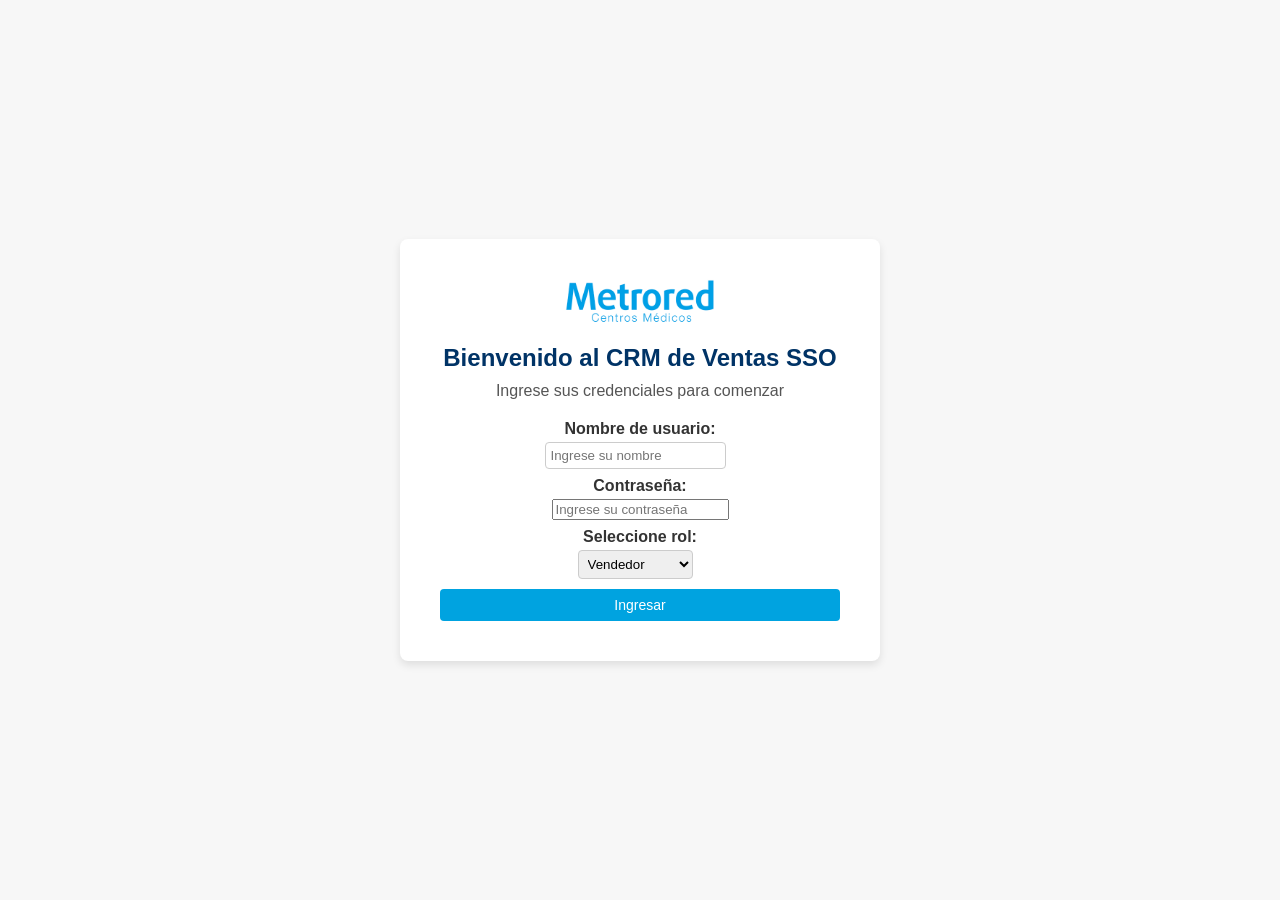
==== index.html @ 7f74a2f8 "Add files via upload" ====
<!DOCTYPE html>
<html lang="es">
<head>
  <meta charset="UTF-8">
  <title>SSO CRM – Inicio de sesión</title>
  <link rel="stylesheet" href="style.css">
</head>
<body class="login-page">
  <div class="login-container">
    <img src="img/logo.png" alt="Metrored logo" class="login-logo">
    <h1>Bienvenido al CRM de Ventas SSO</h1>
    <p>Ingrese sus credenciales para comenzar</p>
    <form id="login-form" class="login-form">
      <label for="user-name">Nombre de usuario:</label>
      <input type="text" id="user-name" placeholder="Ingrese su nombre" required>
      <label for="user-password">Contraseña:</label>
      <input type="password" id="user-password" placeholder="Ingrese su contraseña" required>
      <label for="user-role">Seleccione rol:</label>
      <select id="user-role">
        <option value="seller">Vendedor</option>
        <option value="admin">Administrador</option>
        <option value="control">Control</option>
      </select>
      <button type="submit" class="btn-primary" style="width:100%; margin-top:10px;">Ingresar</button>
    </form>
  </div>
  <script src="tariff.js"></script>
  <script src="data.js"></script>
  <script>
    const loginForm = document.getElementById('login-form');
    loginForm.addEventListener('submit', function (evt) {
      evt.preventDefault();
      const name = document.getElementById('user-name').value.trim();
      const password = document.getElementById('user-password').value;
      const role = document.getElementById('user-role').value;
      if (!name || !password) {
        alert('Por favor ingrese su nombre y contraseña');
        return;
      }
      const user = DataStore.authenticateUser(name, password);
      if (!user) {
        alert('Credenciales inválidas');
        return;
      }
      if (user.role !== role) {
        alert('El rol seleccionado no coincide con sus credenciales');
        return;
      }
      // Save current user without password
      DataStore.setCurrentUser({ name: user.name, role: user.role });
      // Redirect based on role
      if (user.role === 'admin') {
        window.location.href = 'admin.html';
      } else if (user.role === 'control') {
        window.location.href = 'logs.html';
      } else {
        window.location.href = 'dashboard.html';
      }
    });
  </script>
</body>
</html>
---- style.css ----
/*
 * Global styles for SSO CRM Ultimate.
 *
 * This stylesheet defines a clean, responsive interface for all
 * pages in the CRM. Sections are clearly separated and use
 * consistent spacing. Additional classes are included for
 * badges, tables, forms and interactive boards.
 */

/* Color palette variables for easy theming */
:root {
  --primary-color: #007acc;
  /* Dark navy inspired by Metrored branding */
  --dark-color: #003366;
  /* Accent color matching the Metrored logo */
  --accent-color: #00a3e0;
  --bg-color: #f7f7f7;
  --card-bg: #ffffff;
}

body {
  font-family: Arial, sans-serif;
  background-color: var(--bg-color);
  margin: 0;
  color: #333;
}

header {
  background-color: #003366;
  color: white;
  padding: 10px 20px;
  display: flex;
  justify-content: space-between;
  align-items: center;
}

header h1 {
  margin: 0;
}

nav a {
  color: white;
  margin: 0 5px;
  text-decoration: none;
  font-weight: 500;
}

nav a:hover {
  text-decoration: underline;
}

/* Header layout: logo and title on the left with navigation on the right */
header nav {
  display: flex;
  flex-wrap: wrap;
  gap: 10px;
}

/* Container for logo and page title inside header */
.header-left {
  display: flex;
  align-items: center;
  gap: 10px;
}

.header-left .logo {
  height: 40px;
}

/* Login page styling */
.login-page {
  background-color: var(--bg-color);
  min-height: 100vh;
  display: flex;
  align-items: center;
  justify-content: center;
}

.login-container {
  background-color: white;
  padding: 40px;
  border-radius: 8px;
  box-shadow: 0 4px 8px rgba(0, 0, 0, 0.1);
  max-width: 400px;
  width: 90%;
  text-align: center;
}

.login-container .login-logo {
  max-width: 150px;
  margin: 0 auto 20px;
  display: block;
}

.login-container h1 {
  margin: 0 0 10px;
  font-size: 24px;
  color: var(--dark-color);
}

.login-container p {
  margin: 0 0 20px;
  color: #555;
}

/* Primary button used across the app */
.btn-primary {
  background-color: var(--accent-color);
  color: white;
  border: none;
  padding: 8px 16px;
  border-radius: 4px;
  cursor: pointer;
  font-size: 14px;
}

.btn-primary:hover {
  background-color: #0086cc;
}

.container {
  padding: 20px;
  max-width: 1200px;
  margin: 0 auto;
}

.center {
  text-align: center;
}

h2 {
  margin-top: 30px;
  color: #003366;
}

table {
  width: 100%;
  border-collapse: collapse;
  margin-top: 10px;
}

th, td {
  border: 1px solid #ddd;
  padding: 8px;
  text-align: left;
}

th {
  background-color: #f0f0f0;
}

.kpis {
  display: flex;
  flex-wrap: wrap;
  gap: 15px;
}

.kpi-card {
  flex: 1 1 150px;
  background-color: white;
  border: 1px solid #ddd;
  border-radius: 4px;
  padding: 10px;
  box-shadow: 0 2px 4px rgba(0,0,0,0.1);
}

.kpi-card h4 {
  margin: 0 0 5px 0;
  font-size: 16px;
  color: #666;
}

.kpi-card p {
  font-size: 24px;
  font-weight: bold;
  color: #003366;
}

.charts {
  display: flex;
  flex-wrap: wrap;
  gap: 15px;
  margin-top: 20px;
}

.chart-box {
  flex: 1 1 300px;
  background-color: white;
  border: 1px solid #ddd;
  border-radius: 4px;
  padding: 10px;
  box-shadow: 0 2px 4px rgba(0,0,0,0.1);
}

.btn-action {
  background-color: #003366;
  color: white;
  border: none;
  padding: 5px 10px;
  border-radius: 3px;
  cursor: pointer;
  margin-right: 5px;
  font-size: 12px;
}

.btn-action:hover {
  background-color: #0056a3;
}

.badge {
  padding: 3px 7px;
  border-radius: 4px;
  font-size: 12px;
  color: white;
}

.badge.pending {
  background-color: #f0ad4e;
}

.badge.approved {
  background-color: #5cb85c;
}

.badge.rejected {
  background-color: #d9534f;
}

.badge.open {
  background-color: #5bc0de;
}

.badge.done {
  background-color: #5cb85c;
}

.table-controls {
  margin-top: 10px;
  display: flex;
  flex-wrap: wrap;
  gap: 10px;
}

input[type="text"],
input[type="number"],
input[type="email"],
input[type="date"],
select {
  padding: 5px;
  border: 1px solid #ccc;
  border-radius: 4px;
  margin-right: 10px;
}

label {
  display: block;
  margin: 8px 0 4px;
  font-weight: bold;
}

textarea {
  width: 100%;
  padding: 8px;
  border: 1px solid #ccc;
  border-radius: 4px;
  resize: vertical;
}

/* Pipeline board styles */
.pipeline-board {
  display: flex;
  flex-wrap: nowrap;
  gap: 10px;
  overflow-x: auto;
}

.pipeline-column {
  flex: 1 1 200px;
  background-color: #eef5fd;
  border: 1px solid #cce0f5;
  border-radius: 4px;
  padding: 10px;
  min-width: 200px;
}

.pipeline-column h4 {
  margin-top: 0;
  font-size: 16px;
  color: #003366;
  text-align: center;
}

.lead-card {
  background-color: white;
  border: 1px solid #ddd;
  border-radius: 4px;
  padding: 8px;
  margin-bottom: 8px;
  box-shadow: 0 1px 2px rgba(0,0,0,0.1);
  font-size: 14px;
}

.lead-card p {
  margin: 4px 0;
}

.lead-card button {
  margin-top: 5px;
  padding: 4px 8px;
  background-color: #003366;
  color: white;
  border: none;
  border-radius: 3px;
  cursor: pointer;
  font-size: 12px;
}

.lead-card button:hover {
  background-color: #0056a3;
}

/* New layout with sidebar and top bar */
.layout {
  display: flex;
  min-height: 100vh;
}

.sidebar {
  width: 220px;
  background-color: var(--dark-color);
  color: white;
  padding: 20px;
  box-sizing: border-box;
}

.sidebar h2 {
  margin-top: 0;
  font-size: 18px;
  margin-bottom: 20px;
}

.sidebar a {
  display: block;
  color: white;
  text-decoration: none;
  margin: 10px 0;
  font-weight: 500;
}

.sidebar a:hover {
  text-decoration: underline;
}

.main-content {
  flex: 1;
  display: flex;
  flex-direction: column;
}

.topbar {
  display: flex;
  justify-content: space-between;
  align-items: center;
  background-color: var(--bg-color);
  padding: 10px 20px;
  border-bottom: 1px solid #ddd;
}

.topbar .logo {
  height: 40px;
}

.topbar .user-info {
  font-weight: bold;
  color: var(--dark-color);
}

/* Responsive */
@media (max-width: 768px) {
  .kpis, .charts {
    flex-direction: column;
  }
  nav a {
    margin-right: 5px;
  }
}
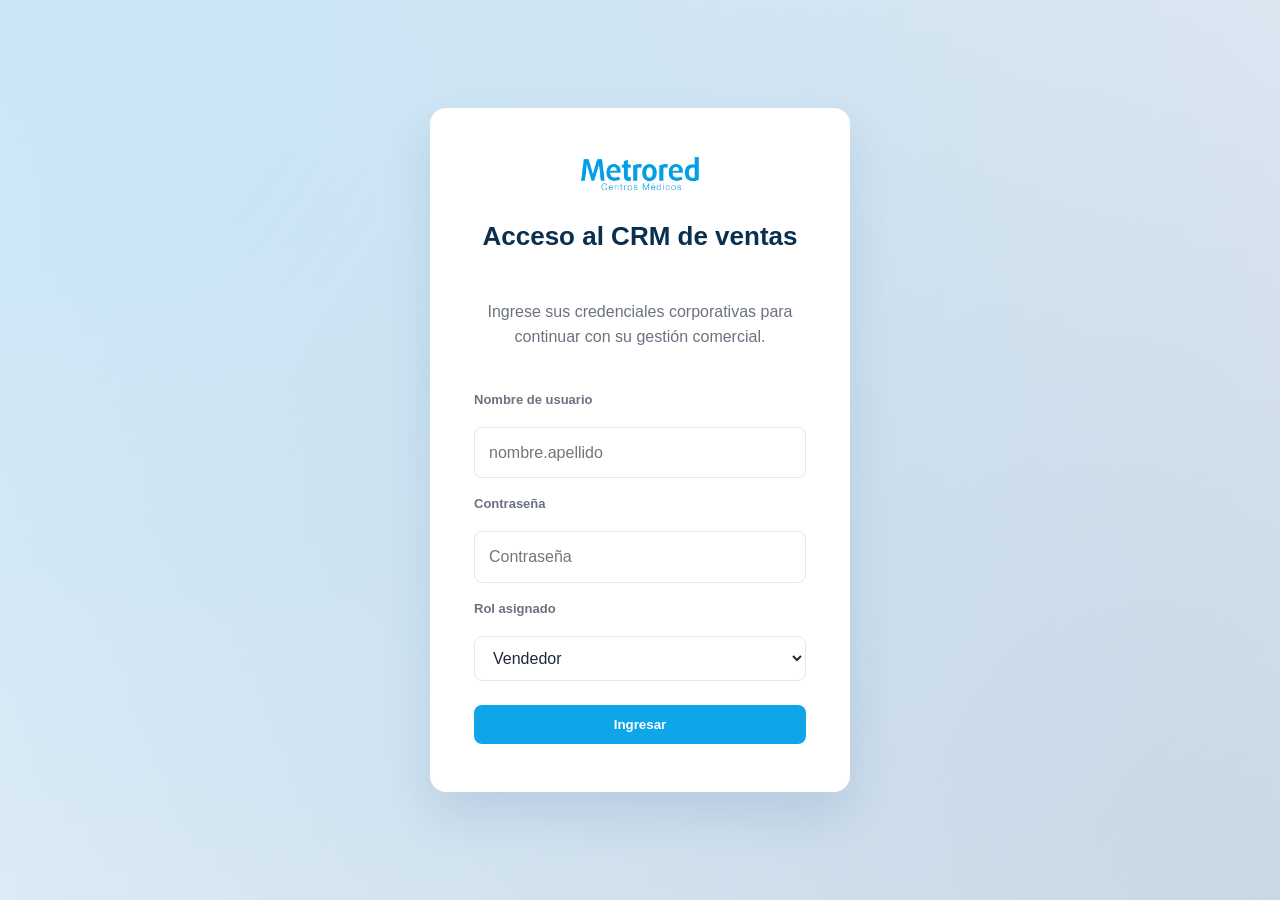
==== commit 1e713561: "Revamp CRM layout for professional experience" ====
--- a/index.html
+++ b/index.html
@@ -5,27 +5,28 @@
   <title>SSO CRM – Inicio de sesión</title>
   <link rel="stylesheet" href="style.css">
 </head>
-<body class="login-page">
+<body class="login-page" data-page="login">
   <div class="login-container">
     <img src="img/logo.png" alt="Metrored logo" class="login-logo">
-    <h1>Bienvenido al CRM de Ventas SSO</h1>
-    <p>Ingrese sus credenciales para comenzar</p>
+    <h1>Acceso al CRM de ventas</h1>
+    <p>Ingrese sus credenciales corporativas para continuar con su gestión comercial.</p>
     <form id="login-form" class="login-form">
-      <label for="user-name">Nombre de usuario:</label>
-      <input type="text" id="user-name" placeholder="Ingrese su nombre" required>
-      <label for="user-password">Contraseña:</label>
-      <input type="password" id="user-password" placeholder="Ingrese su contraseña" required>
-      <label for="user-role">Seleccione rol:</label>
+      <label for="user-name">Nombre de usuario</label>
+      <input type="text" id="user-name" placeholder="nombre.apellido" required>
+      <label for="user-password">Contraseña</label>
+      <input type="password" id="user-password" placeholder="Contraseña" required>
+      <label for="user-role">Rol asignado</label>
       <select id="user-role">
         <option value="seller">Vendedor</option>
         <option value="admin">Administrador</option>
         <option value="control">Control</option>
       </select>
-      <button type="submit" class="btn-primary" style="width:100%; margin-top:10px;">Ingresar</button>
+      <button type="submit" class="btn-primary">Ingresar</button>
     </form>
   </div>
   <script src="tariff.js"></script>
   <script src="data.js"></script>
+  <script src="util.js"></script>
   <script>
     const loginForm = document.getElementById('login-form');
     loginForm.addEventListener('submit', function (evt) {
@@ -34,20 +35,21 @@
       const password = document.getElementById('user-password').value;
       const role = document.getElementById('user-role').value;
       if (!name || !password) {
-        alert('Por favor ingrese su nombre y contraseña');
+        UI.showError('Por favor ingrese su nombre y contraseña');
         return;
       }
       const user = DataStore.authenticateUser(name, password);
       if (!user) {
-        alert('Credenciales inválidas');
+        UI.showError('Credenciales inválidas');
         return;
       }
       if (user.role !== role) {
-        alert('El rol seleccionado no coincide con sus credenciales');
+        UI.showWarning('El rol seleccionado no coincide con sus credenciales');
         return;
       }
       // Save current user without password
       DataStore.setCurrentUser({ name: user.name, role: user.role });
+      UI.showSuccess('Inicio de sesión exitoso');
       // Redirect based on role
       if (user.role === 'admin') {
         window.location.href = 'admin.html';
--- a/style.css
+++ b/style.css
@@ -1,386 +1,759 @@
 /*
- * Global styles for SSO CRM Ultimate.
+ * Professional styling for SSO CRM Ultimate.
  *
- * This stylesheet defines a clean, responsive interface for all
- * pages in the CRM. Sections are clearly separated and use
- * consistent spacing. Additional classes are included for
- * badges, tables, forms and interactive boards.
+ * Provides a polished visual system inspired by enterprise CRMs:
+ * sidebar navigation, page headers, cards, responsive data tables
+ * and consistent form controls. All modules share the same
+ * components to deliver a cohesive user experience.
  */
 
-/* Color palette variables for easy theming */
 :root {
-  --primary-color: #007acc;
-  /* Dark navy inspired by Metrored branding */
-  --dark-color: #003366;
-  /* Accent color matching the Metrored logo */
-  --accent-color: #00a3e0;
-  --bg-color: #f7f7f7;
-  --card-bg: #ffffff;
+  --color-brand: #0f4c81;
+  --color-brand-strong: #0a2f4f;
+  --color-brand-soft: #dce9f7;
+  --color-accent: #0ea5e9;
+  --color-accent-strong: #0284c7;
+  --color-surface: #ffffff;
+  --color-canvas: #f4f6fb;
+  --color-text: #1f2933;
+  --color-muted: #6b7280;
+  --color-border: #e2e8f0;
+  --color-success: #0f766e;
+  --color-warning: #f59e0b;
+  --color-error: #dc2626;
+  --radius-lg: 16px;
+  --radius-md: 12px;
+  --radius-sm: 8px;
+  --shadow-md: 0 24px 48px rgba(15, 76, 129, 0.12);
+  --shadow-sm: 0 12px 32px rgba(15, 23, 42, 0.08);
+  --transition: 0.2s ease;
+}
+
+*, *::before, *::after {
+  box-sizing: border-box;
 }
 
 body {
-  font-family: Arial, sans-serif;
-  background-color: var(--bg-color);
-  margin: 0;
-  color: #333;
-}
-
-header {
-  background-color: #003366;
-  color: white;
-  padding: 10px 20px;
+  margin: 0;
+  min-height: 100vh;
+  font-family: 'Inter', 'Segoe UI', Tahoma, sans-serif;
+  background-color: var(--color-canvas);
+  color: var(--color-text);
+  line-height: 1.6;
+}
+
+a {
+  color: inherit;
+  text-decoration: none;
+}
+
+a:hover {
+  text-decoration: none;
+}
+
+img {
+  max-width: 100%;
+  display: block;
+}
+
+h1, h2, h3, h4 {
+  color: var(--color-brand-strong);
+  margin-top: 0;
+}
+
+p {
+  margin-top: 0;
+  color: var(--color-text);
+}
+
+/* Application shell */
+.layout,
+.app-shell {
+  display: flex;
+  min-height: 100vh;
+  background: var(--color-canvas);
+}
+
+.sidebar {
+  width: 264px;
+  background: linear-gradient(180deg, var(--color-brand-strong) 0%, #0b1f3a 100%);
+  color: #f8fafc;
+  display: flex;
+  flex-direction: column;
+  padding: 32px 24px;
+}
+
+.sidebar__brand {
+  display: flex;
+  align-items: center;
+  gap: 12px;
+  margin-bottom: 32px;
+}
+
+.sidebar__brand img {
+  width: 44px;
+  height: 44px;
+  border-radius: 12px;
+  object-fit: contain;
+  background: rgba(255, 255, 255, 0.1);
+  padding: 6px;
+}
+
+.sidebar__title {
+  font-size: 18px;
+  font-weight: 600;
+  margin: 0;
+}
+
+.sidebar__subtitle {
+  font-size: 13px;
+  color: rgba(255, 255, 255, 0.7);
+  margin: 0;
+}
+
+.sidebar__nav {
+  display: flex;
+  flex-direction: column;
+  gap: 6px;
+}
+
+.sidebar__nav-link {
+  display: flex;
+  align-items: center;
+  gap: 10px;
+  padding: 12px 14px;
+  border-radius: var(--radius-sm);
+  color: inherit;
+  font-weight: 500;
+  transition: padding-left var(--transition), background var(--transition), color var(--transition);
+}
+
+.sidebar__nav-link:hover {
+  background: rgba(255, 255, 255, 0.14);
+  padding-left: 18px;
+}
+
+.sidebar__nav-link.active {
+  background: rgba(14, 165, 233, 0.18);
+  color: #ffffff;
+  box-shadow: inset 3px 0 0 rgba(14, 165, 233, 0.9);
+}
+
+.sidebar__footer {
+  margin-top: auto;
+  padding-top: 32px;
+  border-top: 1px solid rgba(255, 255, 255, 0.14);
+}
+
+.sidebar__logout {
+  width: 100%;
+  display: inline-flex;
+  justify-content: center;
+  align-items: center;
+  gap: 8px;
+  padding: 12px;
+  background: rgba(255, 255, 255, 0.12);
+  color: #ffffff;
+  border: 1px solid rgba(255, 255, 255, 0.24);
+  border-radius: var(--radius-sm);
+  cursor: pointer;
+  transition: background var(--transition), border-color var(--transition);
+}
+
+.sidebar__logout:hover {
+  background: rgba(255, 255, 255, 0.22);
+  border-color: rgba(255, 255, 255, 0.4);
+}
+
+.main-content,
+.app-content {
+  flex: 1;
+  display: flex;
+  flex-direction: column;
+  min-height: 100vh;
+  background: var(--color-canvas);
+}
+
+.topbar {
   display: flex;
   justify-content: space-between;
-  align-items: center;
-}
-
-header h1 {
-  margin: 0;
-}
-
-nav a {
-  color: white;
-  margin: 0 5px;
-  text-decoration: none;
-  font-weight: 500;
-}
-
-nav a:hover {
-  text-decoration: underline;
-}
-
-/* Header layout: logo and title on the left with navigation on the right */
-header nav {
-  display: flex;
+  align-items: flex-start;
+  padding: 32px 40px 18px;
+  background: var(--color-canvas);
+  border-bottom: 1px solid var(--color-border);
+  gap: 20px;
+}
+
+.topbar__titles {
+  display: flex;
+  flex-direction: column;
+  gap: 6px;
+}
+
+.topbar__eyebrow {
+  margin: 0;
+  text-transform: uppercase;
+  font-size: 12px;
+  letter-spacing: 0.12em;
+  color: var(--color-muted);
+}
+
+.page-title {
+  margin: 0;
+  font-size: 28px;
+  font-weight: 700;
+}
+
+.page-subtitle {
+  margin: 0;
+  font-size: 15px;
+  color: var(--color-muted);
+  max-width: 640px;
+}
+
+.topbar__meta {
+  display: flex;
+  flex-direction: column;
+  align-items: flex-end;
+  gap: 8px;
+  min-width: 160px;
+}
+
+.user-info {
+  font-weight: 600;
+  color: var(--color-brand);
+}
+
+.topbar__meta-hint {
+  font-size: 12px;
+  color: var(--color-muted);
+  text-align: right;
+}
+
+.page-content {
+  flex: 1;
+  padding: 32px 40px 48px;
+  display: flex;
+  flex-direction: column;
+  gap: 28px;
+}
+
+.page-section {
+  background: var(--color-surface);
+  border-radius: var(--radius-lg);
+  box-shadow: var(--shadow-sm);
+  padding: 24px 28px;
+  display: flex;
+  flex-direction: column;
+  gap: 24px;
+}
+
+.section-header {
+  display: flex;
+  justify-content: space-between;
+  align-items: flex-start;
+  gap: 16px;
   flex-wrap: wrap;
+}
+
+.section-title {
+  margin: 0;
+  font-size: 20px;
+  font-weight: 600;
+}
+
+.section-subtitle {
+  margin: 0;
+  color: var(--color-muted);
+  font-size: 14px;
+  max-width: 640px;
+}
+
+.section-actions {
+  display: flex;
   gap: 10px;
-}
-
-/* Container for logo and page title inside header */
-.header-left {
-  display: flex;
-  align-items: center;
+  flex-wrap: wrap;
+}
+
+/* KPI cards */
+.kpis {
+  display: grid;
+  grid-template-columns: repeat(auto-fit, minmax(220px, 1fr));
+  gap: 20px;
+}
+
+.kpi-card {
+  background: linear-gradient(135deg, rgba(14, 165, 233, 0.12) 0%, rgba(14, 165, 233, 0.04) 100%);
+  border-radius: var(--radius-md);
+  border: 1px solid rgba(14, 165, 233, 0.18);
+  padding: 22px;
+  box-shadow: var(--shadow-sm);
+  display: flex;
+  flex-direction: column;
   gap: 10px;
 }
 
-.header-left .logo {
-  height: 40px;
-}
-
-/* Login page styling */
-.login-page {
-  background-color: var(--bg-color);
-  min-height: 100vh;
-  display: flex;
-  align-items: center;
-  justify-content: center;
-}
-
-.login-container {
-  background-color: white;
-  padding: 40px;
-  border-radius: 8px;
-  box-shadow: 0 4px 8px rgba(0, 0, 0, 0.1);
-  max-width: 400px;
-  width: 90%;
-  text-align: center;
-}
-
-.login-container .login-logo {
-  max-width: 150px;
-  margin: 0 auto 20px;
-  display: block;
-}
-
-.login-container h1 {
-  margin: 0 0 10px;
-  font-size: 24px;
-  color: var(--dark-color);
-}
-
-.login-container p {
-  margin: 0 0 20px;
-  color: #555;
-}
-
-/* Primary button used across the app */
-.btn-primary {
-  background-color: var(--accent-color);
-  color: white;
-  border: none;
-  padding: 8px 16px;
-  border-radius: 4px;
-  cursor: pointer;
-  font-size: 14px;
-}
-
-.btn-primary:hover {
-  background-color: #0086cc;
-}
-
-.container {
-  padding: 20px;
-  max-width: 1200px;
-  margin: 0 auto;
-}
-
-.center {
-  text-align: center;
-}
-
-h2 {
-  margin-top: 30px;
-  color: #003366;
+.kpi-card h4 {
+  margin: 0;
+  font-size: 13px;
+  text-transform: uppercase;
+  letter-spacing: 0.08em;
+  color: var(--color-muted);
+}
+
+.kpi-card p {
+  margin: 0;
+  font-size: 32px;
+  font-weight: 700;
+  color: var(--color-brand);
+}
+
+/* Charts */
+.charts {
+  display: grid;
+  grid-template-columns: repeat(auto-fit, minmax(280px, 1fr));
+  gap: 20px;
+}
+
+.chart-box {
+  background: var(--color-surface);
+  border-radius: var(--radius-md);
+  box-shadow: var(--shadow-sm);
+  border: 1px solid var(--color-border);
+  padding: 24px;
+}
+
+/* Tables */
+.table-wrapper {
+  width: 100%;
+  overflow-x: auto;
 }
 
 table {
   width: 100%;
   border-collapse: collapse;
-  margin-top: 10px;
+  min-width: 640px;
 }
 
 th, td {
-  border: 1px solid #ddd;
-  padding: 8px;
+  padding: 14px 16px;
   text-align: left;
 }
 
-th {
-  background-color: #f0f0f0;
-}
-
-.kpis {
+thead th {
+  font-size: 12px;
+  text-transform: uppercase;
+  letter-spacing: 0.08em;
+  color: var(--color-muted);
+  background: #f8fafc;
+  border-bottom: 1px solid var(--color-border);
+}
+
+tbody td {
+  border-bottom: 1px solid var(--color-border);
+  background: var(--color-surface);
+}
+
+tbody tr:hover td {
+  background: #f1f5f9;
+}
+
+.table-controls {
   display: flex;
   flex-wrap: wrap;
-  gap: 15px;
-}
-
-.kpi-card {
-  flex: 1 1 150px;
-  background-color: white;
-  border: 1px solid #ddd;
-  border-radius: 4px;
-  padding: 10px;
-  box-shadow: 0 2px 4px rgba(0,0,0,0.1);
-}
-
-.kpi-card h4 {
-  margin: 0 0 5px 0;
-  font-size: 16px;
-  color: #666;
-}
-
-.kpi-card p {
-  font-size: 24px;
-  font-weight: bold;
-  color: #003366;
-}
-
-.charts {
-  display: flex;
-  flex-wrap: wrap;
-  gap: 15px;
-  margin-top: 20px;
-}
-
-.chart-box {
-  flex: 1 1 300px;
-  background-color: white;
-  border: 1px solid #ddd;
-  border-radius: 4px;
-  padding: 10px;
-  box-shadow: 0 2px 4px rgba(0,0,0,0.1);
-}
-
-.btn-action {
-  background-color: #003366;
-  color: white;
-  border: none;
-  padding: 5px 10px;
-  border-radius: 3px;
-  cursor: pointer;
-  margin-right: 5px;
-  font-size: 12px;
-}
-
-.btn-action:hover {
-  background-color: #0056a3;
-}
-
-.badge {
-  padding: 3px 7px;
-  border-radius: 4px;
-  font-size: 12px;
-  color: white;
-}
-
-.badge.pending {
-  background-color: #f0ad4e;
-}
-
-.badge.approved {
-  background-color: #5cb85c;
-}
-
-.badge.rejected {
-  background-color: #d9534f;
-}
-
-.badge.open {
-  background-color: #5bc0de;
-}
-
-.badge.done {
-  background-color: #5cb85c;
-}
-
-.table-controls {
-  margin-top: 10px;
-  display: flex;
-  flex-wrap: wrap;
-  gap: 10px;
+  gap: 14px;
+  align-items: flex-end;
+}
+
+/* Forms */
+form {
+  display: grid;
+  gap: 16px;
+}
+
+.form-grid {
+  grid-template-columns: repeat(auto-fit, minmax(220px, 1fr));
+}
+
+label {
+  font-size: 13px;
+  font-weight: 600;
+  color: var(--color-muted);
 }
 
 input[type="text"],
 input[type="number"],
 input[type="email"],
 input[type="date"],
-select {
-  padding: 5px;
-  border: 1px solid #ccc;
-  border-radius: 4px;
-  margin-right: 10px;
-}
-
-label {
-  display: block;
-  margin: 8px 0 4px;
-  font-weight: bold;
-}
-
+input[type="password"],
+select,
 textarea {
   width: 100%;
-  padding: 8px;
-  border: 1px solid #ccc;
-  border-radius: 4px;
+  padding: 12px 14px;
+  border-radius: var(--radius-sm);
+  border: 1px solid var(--color-border);
+  background: #ffffff;
+  color: var(--color-text);
+  font: inherit;
+  transition: border var(--transition), box-shadow var(--transition);
+}
+
+input:focus,
+select:focus,
+textarea:focus {
+  outline: none;
+  border-color: var(--color-accent);
+  box-shadow: 0 0 0 4px rgba(14, 165, 233, 0.18);
+}
+
+textarea {
+  min-height: 140px;
   resize: vertical;
 }
 
-/* Pipeline board styles */
+/* Buttons */
+.btn-primary {
+  background: var(--color-accent);
+  color: #ffffff;
+  border: none;
+  border-radius: var(--radius-sm);
+  padding: 12px 18px;
+  font-weight: 600;
+  cursor: pointer;
+  transition: background var(--transition), box-shadow var(--transition);
+  display: inline-flex;
+  align-items: center;
+  justify-content: center;
+  gap: 8px;
+}
+
+.btn-primary:hover {
+  background: var(--color-accent-strong);
+  box-shadow: 0 12px 24px rgba(14, 165, 233, 0.25);
+}
+
+.btn-secondary {
+  background: transparent;
+  color: var(--color-text);
+  border: 1px solid var(--color-border);
+  border-radius: var(--radius-sm);
+  padding: 12px 18px;
+  font-weight: 600;
+  cursor: pointer;
+  transition: border var(--transition), background var(--transition);
+  display: inline-flex;
+  align-items: center;
+  justify-content: center;
+  gap: 8px;
+}
+
+.btn-secondary:hover {
+  border-color: var(--color-accent);
+  background: rgba(14, 165, 233, 0.12);
+}
+
+.btn-action {
+  background: transparent;
+  color: var(--color-brand);
+  border: 1px solid var(--color-border);
+  border-radius: var(--radius-sm);
+  padding: 8px 14px;
+  font-size: 13px;
+  font-weight: 600;
+  cursor: pointer;
+  transition: background var(--transition), border-color var(--transition);
+}
+
+.btn-action:hover {
+  background: rgba(14, 165, 233, 0.14);
+  border-color: var(--color-accent);
+}
+
+.input-compact {
+  max-width: 160px;
+}
+
+.stack-sm {
+  display: flex;
+  flex-direction: column;
+  gap: 12px;
+}
+
+.margin-row,
+.pref-row {
+  display: flex;
+  align-items: center;
+  justify-content: space-between;
+  gap: 12px;
+  padding: 12px 16px;
+  border: 1px solid var(--color-border);
+  border-radius: var(--radius-sm);
+  background: #f8fafc;
+}
+
+.margin-row input {
+  max-width: 140px;
+}
+
+.pref-row label {
+  display: flex;
+  align-items: center;
+  gap: 12px;
+  width: 100%;
+  color: var(--color-text);
+  font-weight: 500;
+}
+
+.visually-hidden {
+  position: absolute;
+  width: 1px;
+  height: 1px;
+  padding: 0;
+  margin: -1px;
+  overflow: hidden;
+  clip: rect(0, 0, 0, 0);
+  white-space: nowrap;
+  border: 0;
+}
+
+.is-hidden {
+  display: none !important;
+}
+
+/* Badges */
+.badge {
+  display: inline-flex;
+  align-items: center;
+  justify-content: center;
+  padding: 6px 12px;
+  border-radius: 999px;
+  font-size: 12px;
+  font-weight: 600;
+  letter-spacing: 0.06em;
+  text-transform: uppercase;
+}
+
+.badge.pending {
+  background: rgba(245, 158, 11, 0.18);
+  color: var(--color-warning);
+}
+
+.badge.approved {
+  background: rgba(15, 118, 110, 0.18);
+  color: var(--color-success);
+}
+
+.badge.rejected {
+  background: rgba(220, 38, 38, 0.18);
+  color: var(--color-error);
+}
+
+.badge.open {
+  background: rgba(14, 165, 233, 0.18);
+  color: var(--color-accent-strong);
+}
+
+.badge.done {
+  background: rgba(15, 118, 110, 0.18);
+  color: var(--color-success);
+}
+
+/* Pipeline board */
 .pipeline-board {
-  display: flex;
-  flex-wrap: nowrap;
-  gap: 10px;
-  overflow-x: auto;
+  display: grid;
+  grid-template-columns: repeat(auto-fit, minmax(240px, 1fr));
+  gap: 20px;
 }
 
 .pipeline-column {
-  flex: 1 1 200px;
-  background-color: #eef5fd;
-  border: 1px solid #cce0f5;
-  border-radius: 4px;
-  padding: 10px;
-  min-width: 200px;
+  background: var(--color-surface);
+  border-radius: var(--radius-md);
+  border: 1px solid var(--color-border);
+  padding: 20px;
+  box-shadow: var(--shadow-sm);
+  display: flex;
+  flex-direction: column;
+  gap: 14px;
+  min-height: 320px;
 }
 
 .pipeline-column h4 {
-  margin-top: 0;
+  margin: 0;
   font-size: 16px;
-  color: #003366;
+  color: var(--color-brand);
+}
+
+.lead-card {
+  background: var(--color-brand-soft);
+  border-radius: var(--radius-sm);
+  border: 1px solid rgba(14, 165, 233, 0.28);
+  padding: 14px;
+  display: flex;
+  flex-direction: column;
+  gap: 8px;
+  font-size: 14px;
+}
+
+.lead-card p {
+  margin: 0;
+  color: var(--color-brand-strong);
+}
+
+.lead-card button {
+  align-self: flex-start;
+}
+
+/* Toast notifications */
+.toast-container {
+  position: fixed;
+  top: 24px;
+  right: 24px;
+  display: flex;
+  flex-direction: column;
+  gap: 12px;
+  z-index: 2000;
+}
+
+.toast {
+  background: var(--color-brand-strong);
+  color: #ffffff;
+  padding: 14px 20px;
+  border-radius: var(--radius-sm);
+  min-width: 240px;
+  box-shadow: var(--shadow-sm);
+  opacity: 0;
+  transform: translateY(-12px);
+  transition: opacity 0.25s ease, transform 0.25s ease;
+  border-left: 4px solid var(--color-accent);
+}
+
+.toast.is-visible {
+  opacity: 1;
+  transform: translateY(0);
+}
+
+.toast--success {
+  border-left-color: var(--color-success);
+}
+
+.toast--error {
+  border-left-color: var(--color-error);
+}
+
+.toast--warning {
+  border-left-color: var(--color-warning);
+}
+
+/* Login page */
+.login-page {
+  min-height: 100vh;
+  display: flex;
+  align-items: center;
+  justify-content: center;
+  padding: 48px 24px;
+  background: radial-gradient(circle at top left, rgba(14, 165, 233, 0.18), transparent),
+    radial-gradient(circle at bottom right, rgba(15, 76, 129, 0.18), transparent),
+    var(--color-canvas);
+}
+
+.login-container {
+  background: var(--color-surface);
+  border-radius: var(--radius-lg);
+  box-shadow: var(--shadow-md);
+  padding: 48px 44px;
+  width: min(420px, 100%);
+  display: flex;
+  flex-direction: column;
+  gap: 24px;
+}
+
+.login-container .login-logo {
+  width: 120px;
+  margin: 0 auto;
+}
+
+.login-container h1 {
+  font-size: 26px;
+  font-weight: 700;
   text-align: center;
 }
 
-.lead-card {
-  background-color: white;
-  border: 1px solid #ddd;
-  border-radius: 4px;
-  padding: 8px;
-  margin-bottom: 8px;
-  box-shadow: 0 1px 2px rgba(0,0,0,0.1);
-  font-size: 14px;
-}
-
-.lead-card p {
-  margin: 4px 0;
-}
-
-.lead-card button {
-  margin-top: 5px;
-  padding: 4px 8px;
-  background-color: #003366;
-  color: white;
-  border: none;
-  border-radius: 3px;
-  cursor: pointer;
-  font-size: 12px;
-}
-
-.lead-card button:hover {
-  background-color: #0056a3;
-}
-
-/* New layout with sidebar and top bar */
-.layout {
-  display: flex;
-  min-height: 100vh;
-}
-
-.sidebar {
-  width: 220px;
-  background-color: var(--dark-color);
-  color: white;
-  padding: 20px;
-  box-sizing: border-box;
-}
-
-.sidebar h2 {
-  margin-top: 0;
-  font-size: 18px;
-  margin-bottom: 20px;
-}
-
-.sidebar a {
-  display: block;
-  color: white;
-  text-decoration: none;
-  margin: 10px 0;
-  font-weight: 500;
-}
-
-.sidebar a:hover {
-  text-decoration: underline;
-}
-
-.main-content {
-  flex: 1;
-  display: flex;
-  flex-direction: column;
-}
-
-.topbar {
-  display: flex;
-  justify-content: space-between;
-  align-items: center;
-  background-color: var(--bg-color);
-  padding: 10px 20px;
-  border-bottom: 1px solid #ddd;
-}
-
-.topbar .logo {
-  height: 40px;
-}
-
-.topbar .user-info {
-  font-weight: bold;
-  color: var(--dark-color);
-}
-
-/* Responsive */
+.login-container p {
+  text-align: center;
+  color: var(--color-muted);
+}
+
+.login-form {
+  display: grid;
+  gap: 16px;
+}
+
+.login-form button {
+  width: 100%;
+  margin-top: 8px;
+}
+
+/* Worksheet */
+#worksheet-container {
+  display: grid;
+  gap: 20px;
+}
+
+/* Responsive adjustments */
+@media (max-width: 1024px) {
+  .layout,
+  .app-shell {
+    flex-direction: column;
+  }
+
+  .sidebar {
+    width: 100%;
+    flex-direction: row;
+    align-items: center;
+    justify-content: space-between;
+    padding: 20px;
+  }
+
+  .sidebar__brand {
+    margin-bottom: 0;
+  }
+
+  .sidebar__nav {
+    flex-direction: row;
+    flex-wrap: wrap;
+    gap: 10px;
+  }
+
+  .sidebar__nav-link {
+    padding: 10px 12px;
+  }
+
+  .sidebar__footer {
+    margin-top: 20px;
+    padding-top: 20px;
+    border-top: none;
+  }
+
+  .main-content,
+  .app-content {
+    min-height: unset;
+  }
+}
+
 @media (max-width: 768px) {
-  .kpis, .charts {
-    flex-direction: column;
-  }
-  nav a {
-    margin-right: 5px;
-  }
-}+  .topbar {
+    padding: 24px;
+  }
+
+  .page-content {
+    padding: 24px;
+  }
+
+  table {
+    min-width: 520px;
+  }
+
+  .login-container {
+    padding: 36px 28px;
+  }
+}
